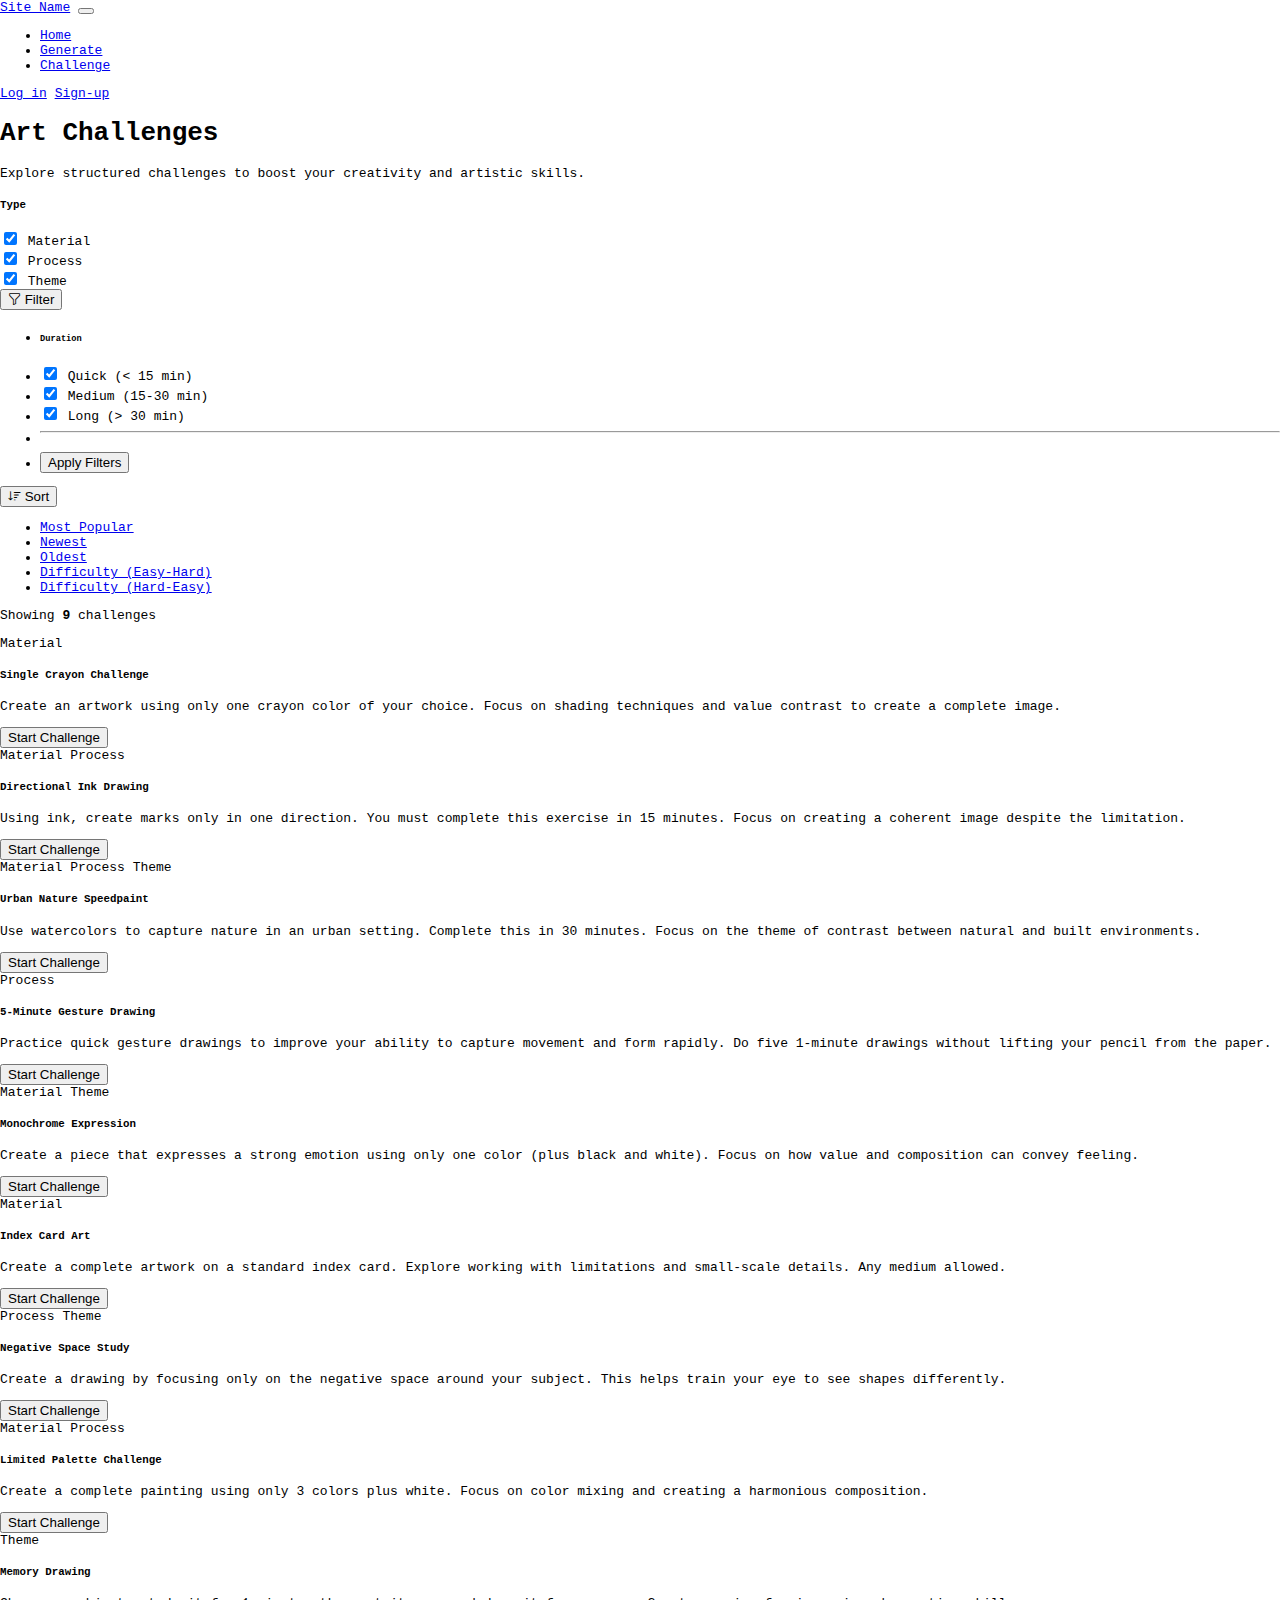
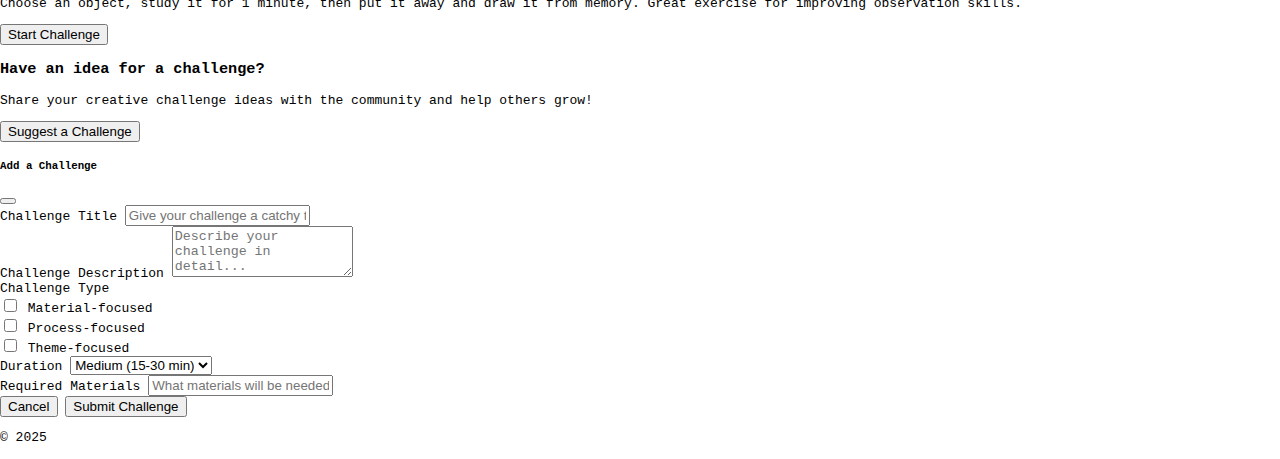
==== challenges-search.html @ 6796edfb "small fixes" ====
<!DOCTYPE html>
<html lang="en">
  <head>
    <meta charset="UTF-8" />
    <meta name="viewport" content="width=device-width, initial-scale=1.0" />
    <meta name="author" content="your name" />
    <meta name="description" content="Art challenges to inspire creativity" />
    <title>Art Challenges</title>
    <link
      href="https://cdn.jsdelivr.net/npm/bootstrap@5.3.2/dist/css/bootstrap.min.css"
      rel="stylesheet"
      integrity="sha384-T3c6CoIi6uLrA9TneNEoa7RxnatzjcDSCmG1MXxSR1GAsXEV/Dwwykc2MPK8M2HN"
      crossorigin="anonymous"
    />
    <link
      rel="stylesheet"
      href="https://cdn.jsdelivr.net/npm/bootstrap-icons@1.11.1/font/bootstrap-icons.css"
    />
    <link rel="stylesheet" href="styles/main.css" />
  </head>
  <body>
    <header>
      <nav class="navbar navbar-expand-md bg-body-tertiary">
        <div class="container-fluid">
          <a class="navbar-brand" href="#">Site Name</a>
          <button
            class="navbar-toggler"
            type="button"
            data-bs-toggle="collapse"
            data-bs-target="#navbarCollapse"
            aria-controls="navbarCollapse"
            aria-expanded="false"
            aria-label="Toggle navigation"
          >
            <span class="navbar-toggler-icon"></span>
          </button>

          <div class="collapse navbar-collapse" id="navbarCollapse">
            <ul class="navbar-nav me-auto mb-2 mb-md-0">
              <li class="nav-item">
                <a class="nav-link active" aria-current="page" href="index.html"
                  >Home</a
                >
              </li>
              <li class="nav-item">
                <a class="nav-link" href="generator.html">Generate</a>
              </li>
              <li class="nav-item">
                <a class="nav-link" href="challenges.html">Challenge</a>
              </li>
            </ul>

            <div class="d-flex flex-row flex-md-row gap-2">
              <a href="login.html" class="btn btn-sm btn-outline-primary"
                >Log in</a
              >
              <a href="signup.html" class="btn btn-sm btn-primary">Sign-up</a>
            </div>
          </div>
        </div>
      </nav>
    </header>

    <div class="container py-4">
      <div class="row mb-4">
        <div class="col">
          <h1 class="display-5 fw-bold mb-4">Art Challenges</h1>
          <p class="lead">
            Explore structured challenges to boost your creativity and artistic
            skills.
          </p>
        </div>
      </div>

      <!-- Challenge Type Filter -->
      <div class="row mb-4">
        <div class="col-12">
          <div
            class="d-flex justify-content-between align-items-center flex-wrap"
          >
            <div>
              <h5 class="mb-3 fw-bold">Type</h5>
              <div class="container text-center">
                <div class="row">
                  <div class="col">
                    <input
                      type="checkbox"
                      class="btn-check"
                      id="btn-check-material"
                      checked
                      autocomplete="off"
                    />
                    <label
                      class="btn btn-outline-secondary"
                      for="btn-check-material"
                      >Material</label
                    >
                  </div>
                  <div class="col">
                    <input
                      type="checkbox"
                      class="btn-check"
                      id="btn-check-process"
                      checked
                      autocomplete="off"
                    />
                    <label
                      class="btn btn-outline-secondary"
                      for="btn-check-process"
                      >Process</label
                    >
                  </div>
                  <div class="col">
                    <input
                      type="checkbox"
                      class="btn-check"
                      id="btn-check-theme"
                      checked
                      autocomplete="off"
                    />
                    <label
                      class="btn btn-outline-secondary"
                      for="btn-check-theme"
                      >Theme</label
                    >
                  </div>
                </div>
              </div>
            </div>

            <div class="d-flex gap-2 mt-3 mt-md-0">
              <div class="dropdown">
                <button
                  class="btn btn-outline-secondary dropdown-toggle"
                  type="button"
                  id="filterDropdown"
                  data-bs-toggle="dropdown"
                  aria-expanded="false"
                >
                  <i class="bi bi-funnel me-1"></i> Filter
                </button>
                <ul class="dropdown-menu" aria-labelledby="filterDropdown">
                  <li><h6 class="dropdown-header">Duration</h6></li>
                  <li>
                    <div class="dropdown-item">
                      <div class="form-check">
                        <input
                          class="form-check-input"
                          type="checkbox"
                          value="quick"
                          id="durationQuick"
                          checked
                        />
                        <label class="form-check-label" for="durationQuick"
                          >Quick (&lt; 15 min)</label
                        >
                      </div>
                    </div>
                  </li>
                  <li>
                    <div class="dropdown-item">
                      <div class="form-check">
                        <input
                          class="form-check-input"
                          type="checkbox"
                          value="medium"
                          id="durationMedium"
                          checked
                        />
                        <label class="form-check-label" for="durationMedium"
                          >Medium (15-30 min)</label
                        >
                      </div>
                    </div>
                  </li>
                  <li>
                    <div class="dropdown-item">
                      <div class="form-check">
                        <input
                          class="form-check-input"
                          type="checkbox"
                          value="long"
                          id="durationLong"
                          checked
                        />
                        <label class="form-check-label" for="durationLong"
                          >Long (&gt; 30 min)</label
                        >
                      </div>
                    </div>
                  </li>
                  <li><hr class="dropdown-divider" /></li>
                  <li>
                    <div class="dropdown-item">
                      <button class="btn btn-sm btn-primary w-100">
                        Apply Filters
                      </button>
                    </div>
                  </li>
                </ul>
              </div>

              <div class="dropdown">
                <button
                  class="btn btn-outline-secondary dropdown-toggle"
                  type="button"
                  id="sortDropdown"
                  data-bs-toggle="dropdown"
                  aria-expanded="false"
                >
                  <i class="bi bi-sort-down me-1"></i> Sort
                </button>
                <ul
                  class="dropdown-menu dropdown-menu-end"
                  aria-labelledby="sortDropdown"
                >
                  <li>
                    <a class="dropdown-item active" href="#">Most Popular</a>
                  </li>
                  <li><a class="dropdown-item" href="#">Newest</a></li>
                  <li><a class="dropdown-item" href="#">Oldest</a></li>
                  <li>
                    <a class="dropdown-item" href="#">Difficulty (Easy-Hard)</a>
                  </li>
                  <li>
                    <a class="dropdown-item" href="#">Difficulty (Hard-Easy)</a>
                  </li>
                </ul>
              </div>
            </div>
          </div>
        </div>
      </div>

      <!-- Challenge Count -->
      <div class="row mb-4">
        <div class="col-12">
          <p class="text-muted">Showing <strong>9</strong> challenges</p>
        </div>
      </div>

      <!-- Challenges Grid -->
      <div class="row row-cols-1 row-cols-md-2 row-cols-lg-3 g-4 mb-5">
        <div class="col">
          <div class="card h-100 shadow-sm challenge-card">
            <div class="card-body">
              <div class="d-flex gap-2 mb-3">
                <span class="badge bg-dark text-light">Material</span>
              </div>
              <h5 class="card-title">Single Crayon Challenge</h5>
              <p class="card-text">
                Create an artwork using only one crayon color of your choice.
                Focus on shading techniques and value contrast to create a
                complete image.
              </p>
              <div
                class="d-flex justify-content-between align-items-center mt-3"
              >
                <button class="btn btn-sm btn-primary">Start Challenge</button>
              </div>
            </div>
          </div>
        </div>

        <div class="col">
          <div class="card h-100 shadow-sm challenge-card">
            <div class="card-body">
              <div class="d-flex gap-2 mb-3">
                <span class="badge bg-dark text-light">Material</span>
                <span class="badge bg-dark text-light">Process</span>
              </div>
              <h5 class="card-title">Directional Ink Drawing</h5>
              <p class="card-text">
                Using ink, create marks only in one direction. You must complete
                this exercise in 15 minutes. Focus on creating a coherent image
                despite the limitation.
              </p>
              <div
                class="d-flex justify-content-between align-items-center mt-3"
              >
                <button class="btn btn-sm btn-primary">Start Challenge</button>
              </div>
            </div>
          </div>
        </div>

        <div class="col">
          <div class="card h-100 shadow-sm challenge-card">
            <div class="card-body">
              <div class="d-flex gap-2 mb-3">
                <span class="badge bg-dark text-light">Material</span>
                <span class="badge bg-dark text-light">Process</span>
                <span class="badge bg-dark text-light">Theme</span>
              </div>
              <h5 class="card-title">Urban Nature Speedpaint</h5>
              <p class="card-text">
                Use watercolors to capture nature in an urban setting. Complete
                this in 30 minutes. Focus on the theme of contrast between
                natural and built environments.
              </p>
              <div
                class="d-flex justify-content-between align-items-center mt-3"
              >
                <button class="btn btn-sm btn-primary">Start Challenge</button>
              </div>
            </div>
          </div>
        </div>

        <div class="col">
          <div class="card h-100 shadow-sm challenge-card">
            <div class="card-body">
              <div class="d-flex gap-2 mb-3">
                <span class="badge bg-dark text-light">Process</span>
              </div>
              <h5 class="card-title">5-Minute Gesture Drawing</h5>
              <p class="card-text">
                Practice quick gesture drawings to improve your ability to
                capture movement and form rapidly. Do five 1-minute drawings
                without lifting your pencil from the paper.
              </p>
              <div
                class="d-flex justify-content-between align-items-center mt-3"
              >
                <button class="btn btn-sm btn-primary">Start Challenge</button>
              </div>
            </div>
          </div>
        </div>

        <div class="col">
          <div class="card h-100 shadow-sm challenge-card">
            <div class="card-body">
              <div class="d-flex gap-2 mb-3">
                <span class="badge bg-dark text-light">Material</span>
                <span class="badge bg-dark text-light">Theme</span>
              </div>
              <h5 class="card-title">Monochrome Expression</h5>
              <p class="card-text">
                Create a piece that expresses a strong emotion using only one
                color (plus black and white). Focus on how value and composition
                can convey feeling.
              </p>
              <div
                class="d-flex justify-content-between align-items-center mt-3"
              >
                <button class="btn btn-sm btn-primary">Start Challenge</button>
              </div>
            </div>
          </div>
        </div>

        <div class="col">
          <div class="card h-100 shadow-sm challenge-card">
            <div class="card-body">
              <div class="d-flex gap-2 mb-3">
                <span class="badge bg-dark text-light">Material</span>
              </div>
              <h5 class="card-title">Index Card Art</h5>
              <p class="card-text">
                Create a complete artwork on a standard index card. Explore
                working with limitations and small-scale details. Any medium
                allowed.
              </p>
              <div
                class="d-flex justify-content-between align-items-center mt-3"
              >
                <button class="btn btn-sm btn-primary">Start Challenge</button>
              </div>
            </div>
          </div>
        </div>

        <div class="col">
          <div class="card h-100 shadow-sm challenge-card">
            <div class="card-body">
              <div class="d-flex gap-2 mb-3">
                <span class="badge bg-dark text-light">Process</span>
                <span class="badge bg-dark text-light">Theme</span>
              </div>
              <h5 class="card-title">Negative Space Study</h5>
              <p class="card-text">
                Create a drawing by focusing only on the negative space around
                your subject. This helps train your eye to see shapes
                differently.
              </p>
              <div
                class="d-flex justify-content-between align-items-center mt-3"
              >
                <button class="btn btn-sm btn-primary">Start Challenge</button>
              </div>
            </div>
          </div>
        </div>

        <div class="col">
          <div class="card h-100 shadow-sm challenge-card">
            <div class="card-body">
              <div class="d-flex gap-2 mb-3">
                <span class="badge bg-dark text-light">Material</span>
                <span class="badge bg-dark text-light">Process</span>
              </div>
              <h5 class="card-title">Limited Palette Challenge</h5>
              <p class="card-text">
                Create a complete painting using only 3 colors plus white. Focus
                on color mixing and creating a harmonious composition.
              </p>
              <div
                class="d-flex justify-content-between align-items-center mt-3"
              >
                <button class="btn btn-sm btn-primary">Start Challenge</button>
              </div>
            </div>
          </div>
        </div>

        <div class="col">
          <div class="card h-100 shadow-sm challenge-card">
            <div class="card-body">
              <div class="d-flex gap-2 mb-3">
                <span class="badge bg-dark text-light">Theme</span>
              </div>
              <h5 class="card-title">Memory Drawing</h5>
              <p class="card-text">
                Choose an object, study it for 1 minute, then put it away and
                draw it from memory. Great exercise for improving observation
                skills.
              </p>
              <div
                class="d-flex justify-content-between align-items-center mt-3"
              >
                <button class="btn btn-sm btn-primary">Start Challenge</button>
              </div>
            </div>
          </div>
        </div>
      </div>

      <!-- Suggest Challenge Section -->
      <div class="row mb-4">
        <div class="col-12">
          <div class="card bg-light border-0 p-4">
            <div class="card-body text-center">
              <h3 class="mb-3">Have an idea for a challenge?</h3>
              <p class="mb-4">
                Share your creative challenge ideas with the community and help
                others grow!
              </p>
              <button
                class="btn btn-primary"
                data-bs-toggle="modal"
                data-bs-target="#suggestChallengeModal"
              >
                Suggest a Challenge
              </button>
            </div>
          </div>
        </div>
      </div>
    </div>

    <!-- Suggest Challenge Modal -->
    <div
      class="modal fade"
      id="suggestChallengeModal"
      tabindex="-1"
      aria-labelledby="suggestChallengeModalLabel"
      aria-hidden="true"
    >
      <div class="modal-dialog modal-lg">
        <div class="modal-content">
          <header>
            <div class="modal-header">
              <h5 class="modal-title">Add a Challenge</h5>
              <button
                type="button"
                class="btn-close"
                data-bs-dismiss="modal"
                aria-label="Close"
              ></button>
            </div>
          </header>
          <div class="modal-body">
            <form>
              <div class="mb-3">
                <label for="challengeTitle" class="form-label"
                  >Challenge Title</label
                >
                <input
                  type="text"
                  class="form-control"
                  id="challengeTitle"
                  placeholder="Give your challenge a catchy title"
                />
              </div>
              <div class="mb-3">
                <label for="challengeDescription" class="form-label"
                  >Challenge Description</label
                >
                <textarea
                  class="form-control"
                  id="challengeDescription"
                  rows="3"
                  placeholder="Describe your challenge in detail..."
                ></textarea>
              </div>
              <div class="row mb-3">
                <div class="col-md-6">
                  <label class="form-label">Challenge Type</label>
                  <div class="form-check">
                    <input
                      class="form-check-input"
                      type="checkbox"
                      value="material"
                      id="typeMaterialSuggest"
                    />
                    <label class="form-check-label" for="typeMaterialSuggest"
                      >Material-focused</label
                    >
                  </div>
                  <div class="form-check">
                    <input
                      class="form-check-input"
                      type="checkbox"
                      value="process"
                      id="typeProcessSuggest"
                    />
                    <label class="form-check-label" for="typeProcessSuggest"
                      >Process-focused</label
                    >
                  </div>
                  <div class="form-check">
                    <input
                      class="form-check-input"
                      type="checkbox"
                      value="theme"
                      id="typeThemeSuggest"
                    />
                    <label class="form-check-label" for="typeThemeSuggest"
                      >Theme-focused</label
                    >
                  </div>
                </div>
                <div class="col-md-6">
                  <label for="challengeDuration" class="form-label mt-3"
                    >Duration</label
                  >
                  <select class="form-select" id="challengeDuration">
                    <option value="quick">Quick (&lt; 15 min)</option>
                    <option value="medium" selected>Medium (15-30 min)</option>
                    <option value="long">Long (&gt; 30 min)</option>
                  </select>
                </div>
              </div>
              <div class="mb-3">
                <label for="challengeMaterials" class="form-label"
                  >Required Materials</label
                >
                <input
                  type="text"
                  class="form-control"
                  id="challengeMaterials"
                  placeholder="What materials will be needed?"
                />
              </div>
            </form>
          </div>
          <div class="modal-footer">
            <button
              type="button"
              class="btn btn-secondary"
              data-bs-dismiss="modal"
            >
              Cancel
            </button>
            <button type="button" class="btn btn-primary">
              Submit Challenge
            </button>
          </div>
        </div>
      </div>
    </div>

    <footer class="container pt-3 mt-4 text-body-secondary border-top">
      <p>© 2025</p>
    </footer>

    <script
      src="https://cdn.jsdelivr.net/npm/bootstrap@5.3.2/dist/js/bootstrap.bundle.min.js"
      integrity="sha384-C6RzsynM9kWDrMNeT87bh95OGNyZPhcTNXj1NW7RuBCsyN/o0jlpcV8Qyq46cDfL"
      crossorigin="anonymous"
    ></script>
  </body>
</html>
---- styles/main.css ----
* {
  box-sizing: border-box;
}

body {
  font-family: monospace;
  margin: 0;
  padding: 0;
}

btn .create-account {
  background-color: #4caf50;
  color: rgb(90, 64, 64);
  padding: 14px 20px;
  margin: 8px 0;
  border: none;
  cursor: pointer;
  width: 100%;
}

.custom-card {
  background-color: #000000;
  border-radius: 15px;
  padding: 20px;
  box-shadow: 0 4px 8px rgba(0, 0, 0, 0.1);
  transition: transform 0.3s ease-in-out;
}

.custom-card:hover {
  transform: scale(1.01);
  box-shadow: 0 4px 8px rgba(0, 0, 0, 0.4);
}

.custom-card .card-title {
  color: #e9e9e9;
}

.custom-card .card-text {
  font-size: 1.1rem;
  color: #333;
}

.custom-card .btn-primary {
  background-color: #000000;
  border: none;
}

.custom-card .btn-primary:hover {
  background-color: #9d9d9d;
}
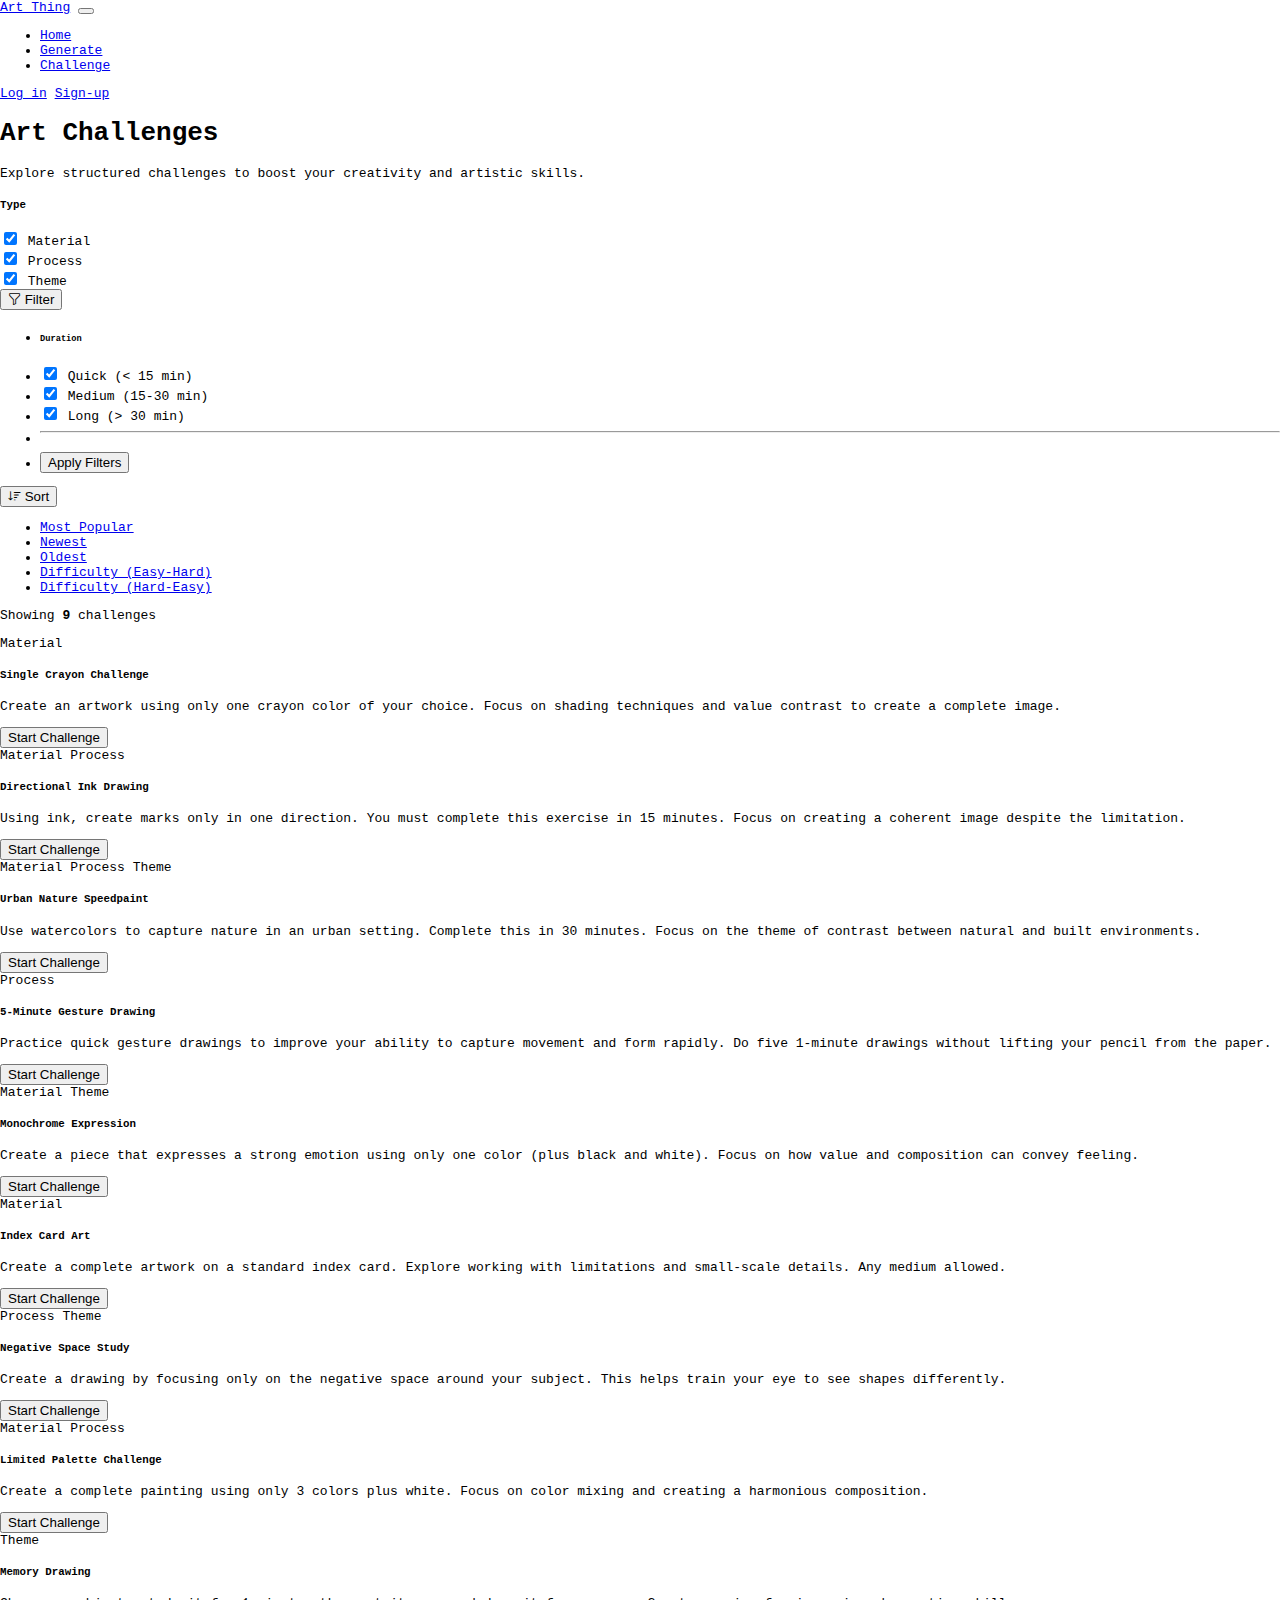
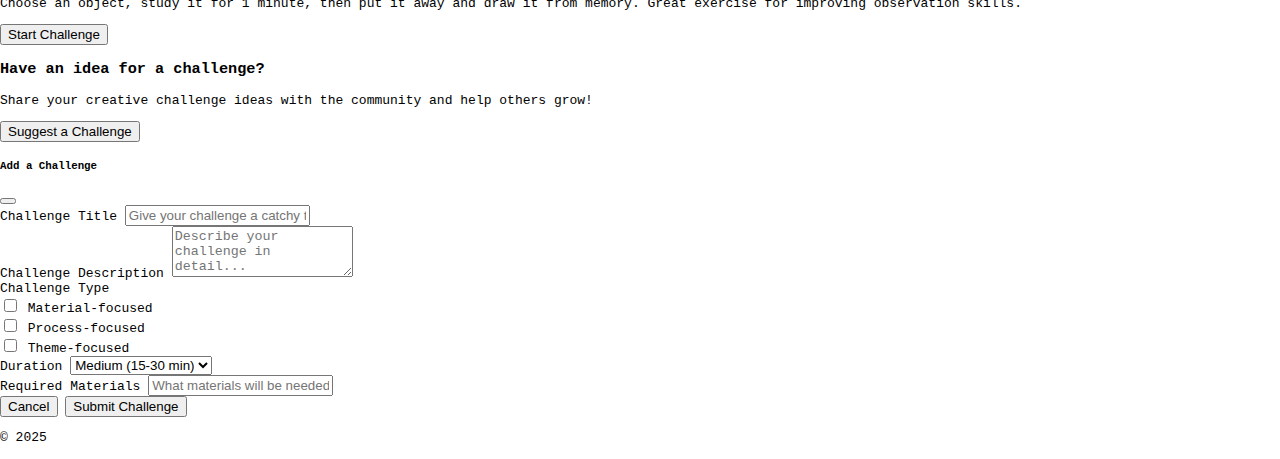
==== commit 4fc9d946: "fixed nav bar" ====
--- a/challenges-search.html
+++ b/challenges-search.html
@@ -3,9 +3,9 @@
   <head>
     <meta charset="UTF-8" />
     <meta name="viewport" content="width=device-width, initial-scale=1.0" />
-    <meta name="author" content="your name" />
+    <meta name="author" content="Ava Lipshultz & Megan Lewis" />
     <meta name="description" content="Art challenges to inspire creativity" />
-    <title>Art Challenges</title>
+    <title>Art Challenges Search</title>
     <link
       href="https://cdn.jsdelivr.net/npm/bootstrap@5.3.2/dist/css/bootstrap.min.css"
       rel="stylesheet"
@@ -22,7 +22,7 @@
     <header>
       <nav class="navbar navbar-expand-md bg-body-tertiary">
         <div class="container-fluid">
-          <a class="navbar-brand" href="#">Site Name</a>
+          <a class="navbar-brand" href="index.html">Art Thing</a>
           <button
             class="navbar-toggler"
             type="button"
@@ -38,7 +38,7 @@
           <div class="collapse navbar-collapse" id="navbarCollapse">
             <ul class="navbar-nav me-auto mb-2 mb-md-0">
               <li class="nav-item">
-                <a class="nav-link active" aria-current="page" href="index.html"
+                <a class="nav-link" aria-current="page" href="index.html"
                   >Home</a
                 >
               </li>
@@ -46,7 +46,7 @@
                 <a class="nav-link" href="generator.html">Generate</a>
               </li>
               <li class="nav-item">
-                <a class="nav-link" href="challenges.html">Challenge</a>
+                <a class="nav-link active" href="challenges.html">Challenge</a>
               </li>
             </ul>
 
--- a/styles/main.css
+++ b/styles/main.css
@@ -48,3 +48,45 @@
 .custom-card .btn-primary:hover {
   background-color: #9d9d9d;
 }
+.arrow-btn {
+  display: block;
+  text-align: left;
+}
+
+.challenge-tag {
+  border-radius: 5px;
+  border-color: black;
+  border-width: 1px;
+  padding: 5px;
+}
+
+.homepage h1:hover, .homepage h2:hover, .homepage h3:hover {
+  font-style: italic;
+}
+
+.checkbox {
+  border: solid rgb(255, 128, 128);
+}
+
+.checkbox:checked {
+  border: none;
+}
+
+.challenge {
+  border: solid black 5px;
+}
+
+.challenge:hover {
+  border: dashed black 10px;
+}
+
+@keyframes slide-title {
+  from {margin-left: 50px;}
+  to {margin-left:0px;}
+}
+
+.homepage h1 {
+  animation-name: slide-title;
+  animation-duration: 1s;
+  animation-fill-mode: forwards;
+}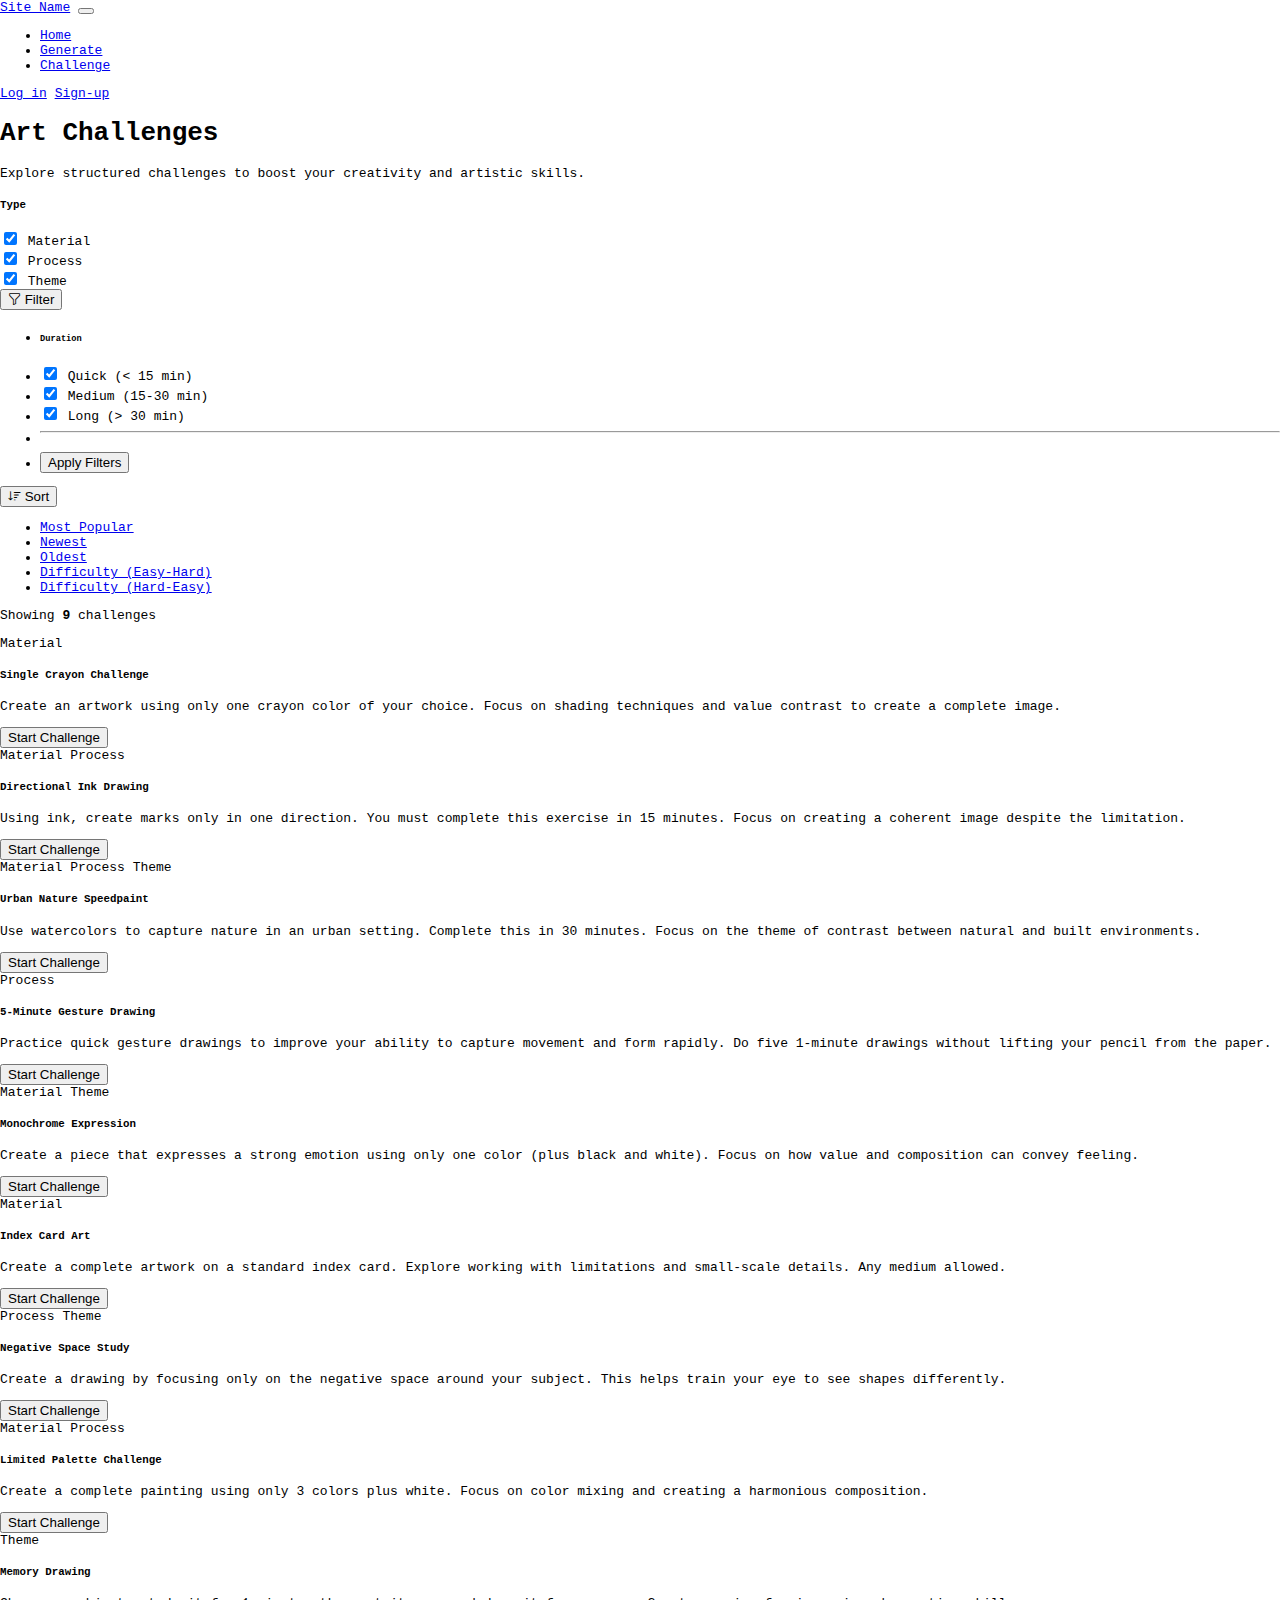
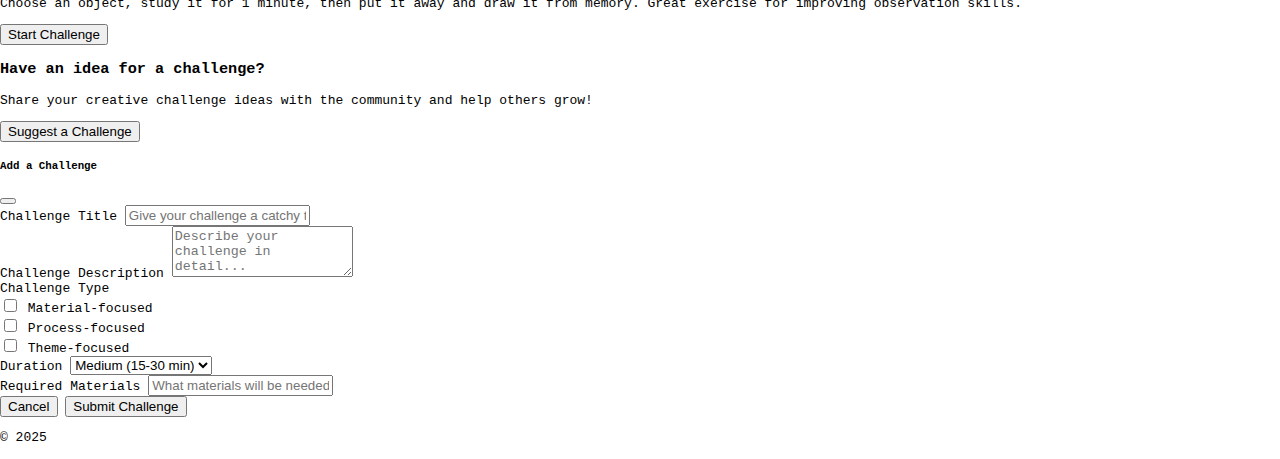
==== commit 2a20c892: "Change Meta Tags" ====
--- a/challenges-search.html
+++ b/challenges-search.html
@@ -22,7 +22,7 @@
     <header>
       <nav class="navbar navbar-expand-md bg-body-tertiary">
         <div class="container-fluid">
-          <a class="navbar-brand" href="index.html">Art Thing</a>
+          <a class="navbar-brand" href="#">Site Name</a>
           <button
             class="navbar-toggler"
             type="button"
@@ -38,7 +38,7 @@
           <div class="collapse navbar-collapse" id="navbarCollapse">
             <ul class="navbar-nav me-auto mb-2 mb-md-0">
               <li class="nav-item">
-                <a class="nav-link" aria-current="page" href="index.html"
+                <a class="nav-link active" aria-current="page" href="index.html"
                   >Home</a
                 >
               </li>
@@ -46,7 +46,7 @@
                 <a class="nav-link" href="generator.html">Generate</a>
               </li>
               <li class="nav-item">
-                <a class="nav-link active" href="challenges.html">Challenge</a>
+                <a class="nav-link" href="challenges.html">Challenge</a>
               </li>
             </ul>
 
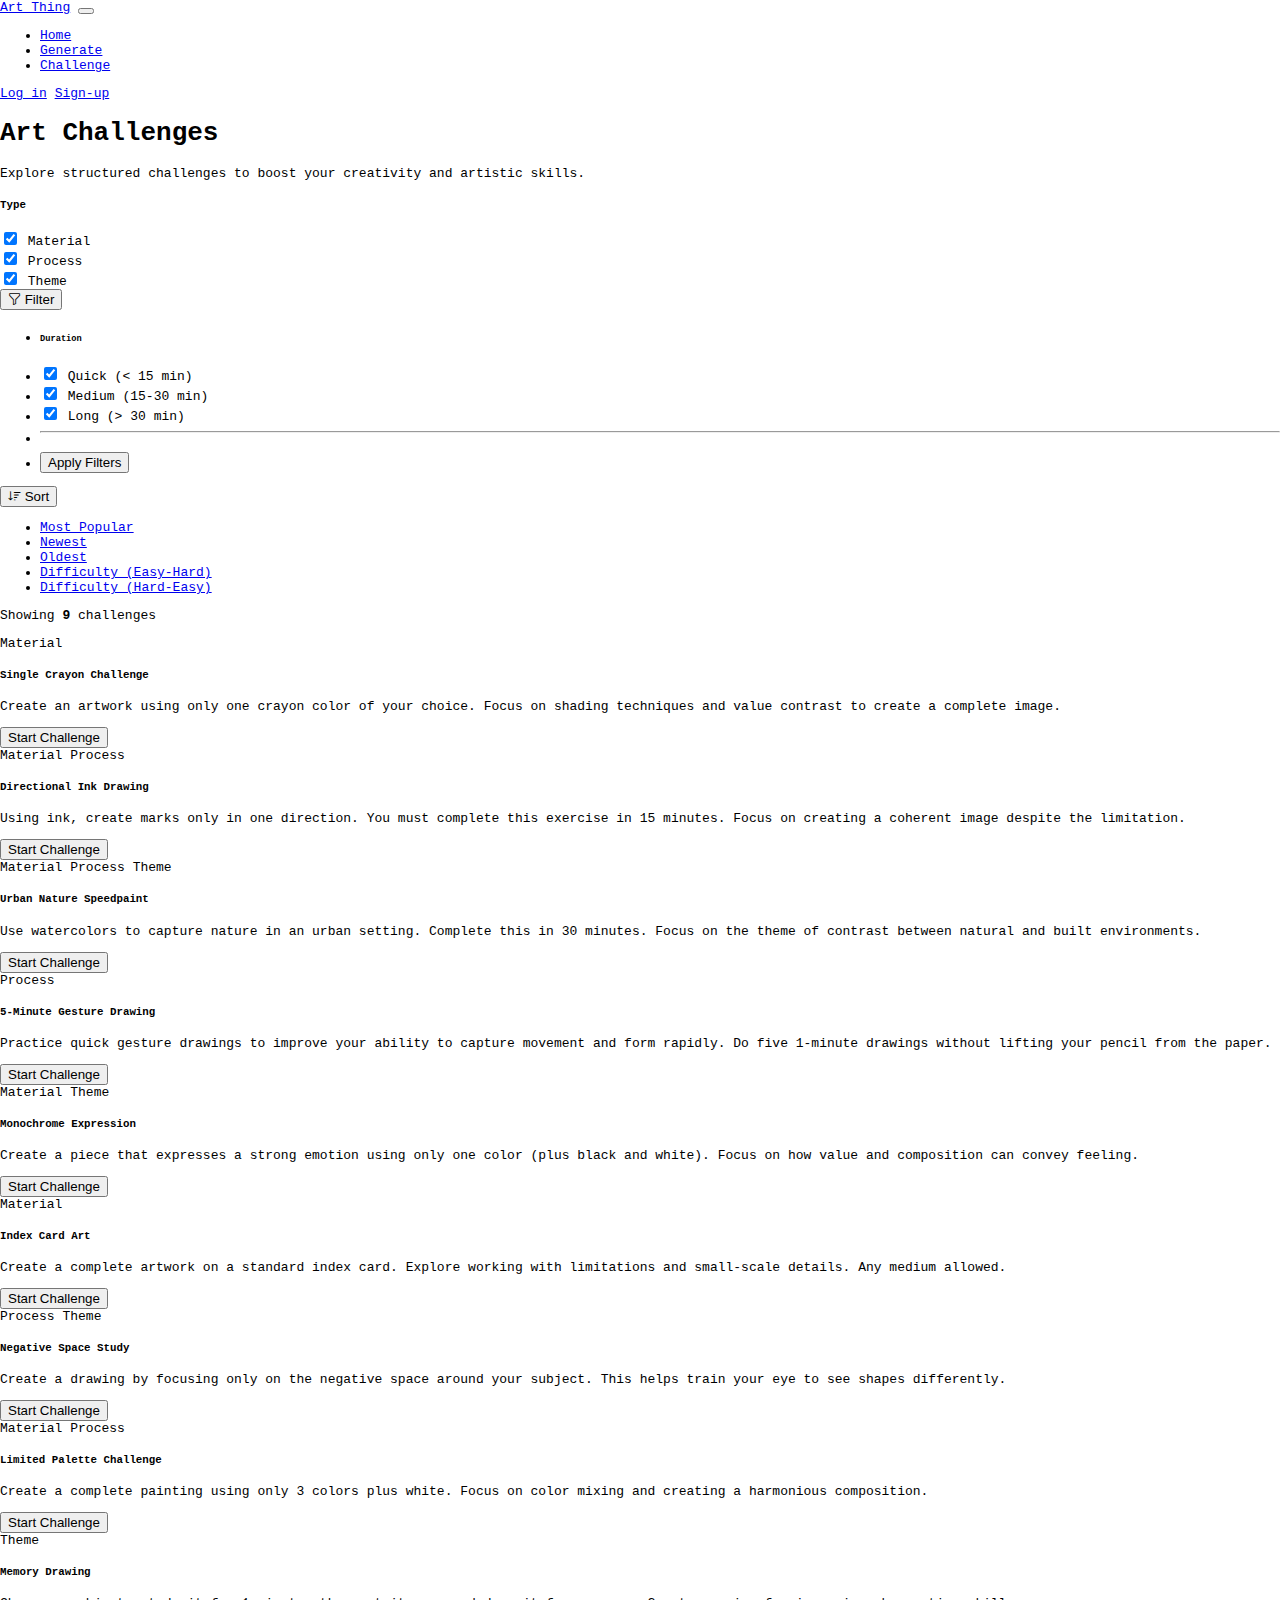
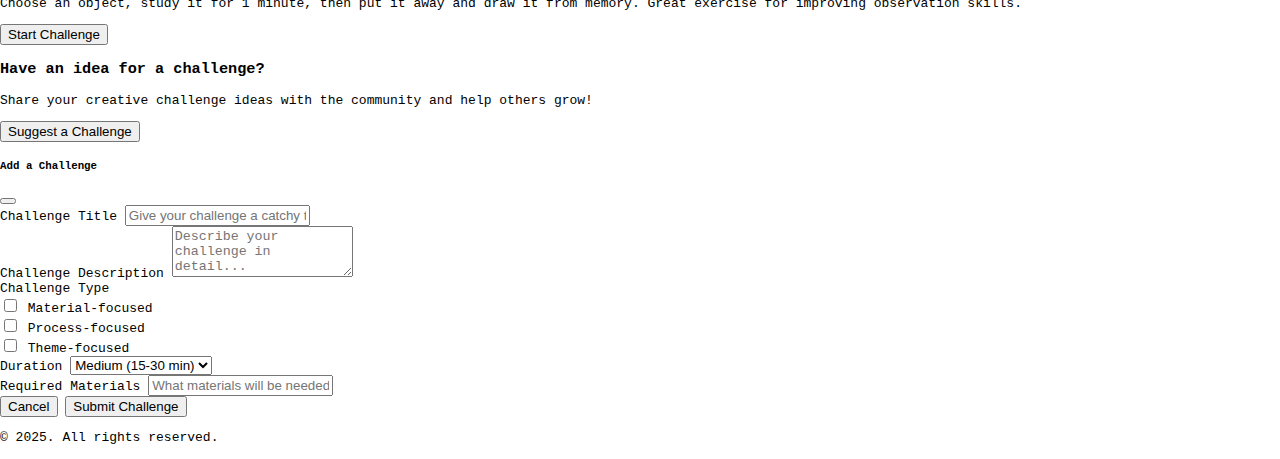
==== commit 12ea1786: "fixed footers" ====
--- a/challenges-search.html
+++ b/challenges-search.html
@@ -22,7 +22,7 @@
     <header>
       <nav class="navbar navbar-expand-md bg-body-tertiary">
         <div class="container-fluid">
-          <a class="navbar-brand" href="#">Site Name</a>
+          <a class="navbar-brand" href="index.html">Art Thing</a>
           <button
             class="navbar-toggler"
             type="button"
@@ -38,7 +38,7 @@
           <div class="collapse navbar-collapse" id="navbarCollapse">
             <ul class="navbar-nav me-auto mb-2 mb-md-0">
               <li class="nav-item">
-                <a class="nav-link active" aria-current="page" href="index.html"
+                <a class="nav-link" aria-current="page" href="index.html"
                   >Home</a
                 >
               </li>
@@ -46,7 +46,7 @@
                 <a class="nav-link" href="generator.html">Generate</a>
               </li>
               <li class="nav-item">
-                <a class="nav-link" href="challenges.html">Challenge</a>
+                <a class="nav-link active" href="challenges.html">Challenge</a>
               </li>
             </ul>
 
@@ -582,7 +582,7 @@
     </div>
 
     <footer class="container pt-3 mt-4 text-body-secondary border-top">
-      <p>© 2025</p>
+      <p>© 2025. All rights reserved.</p>
     </footer>
 
     <script
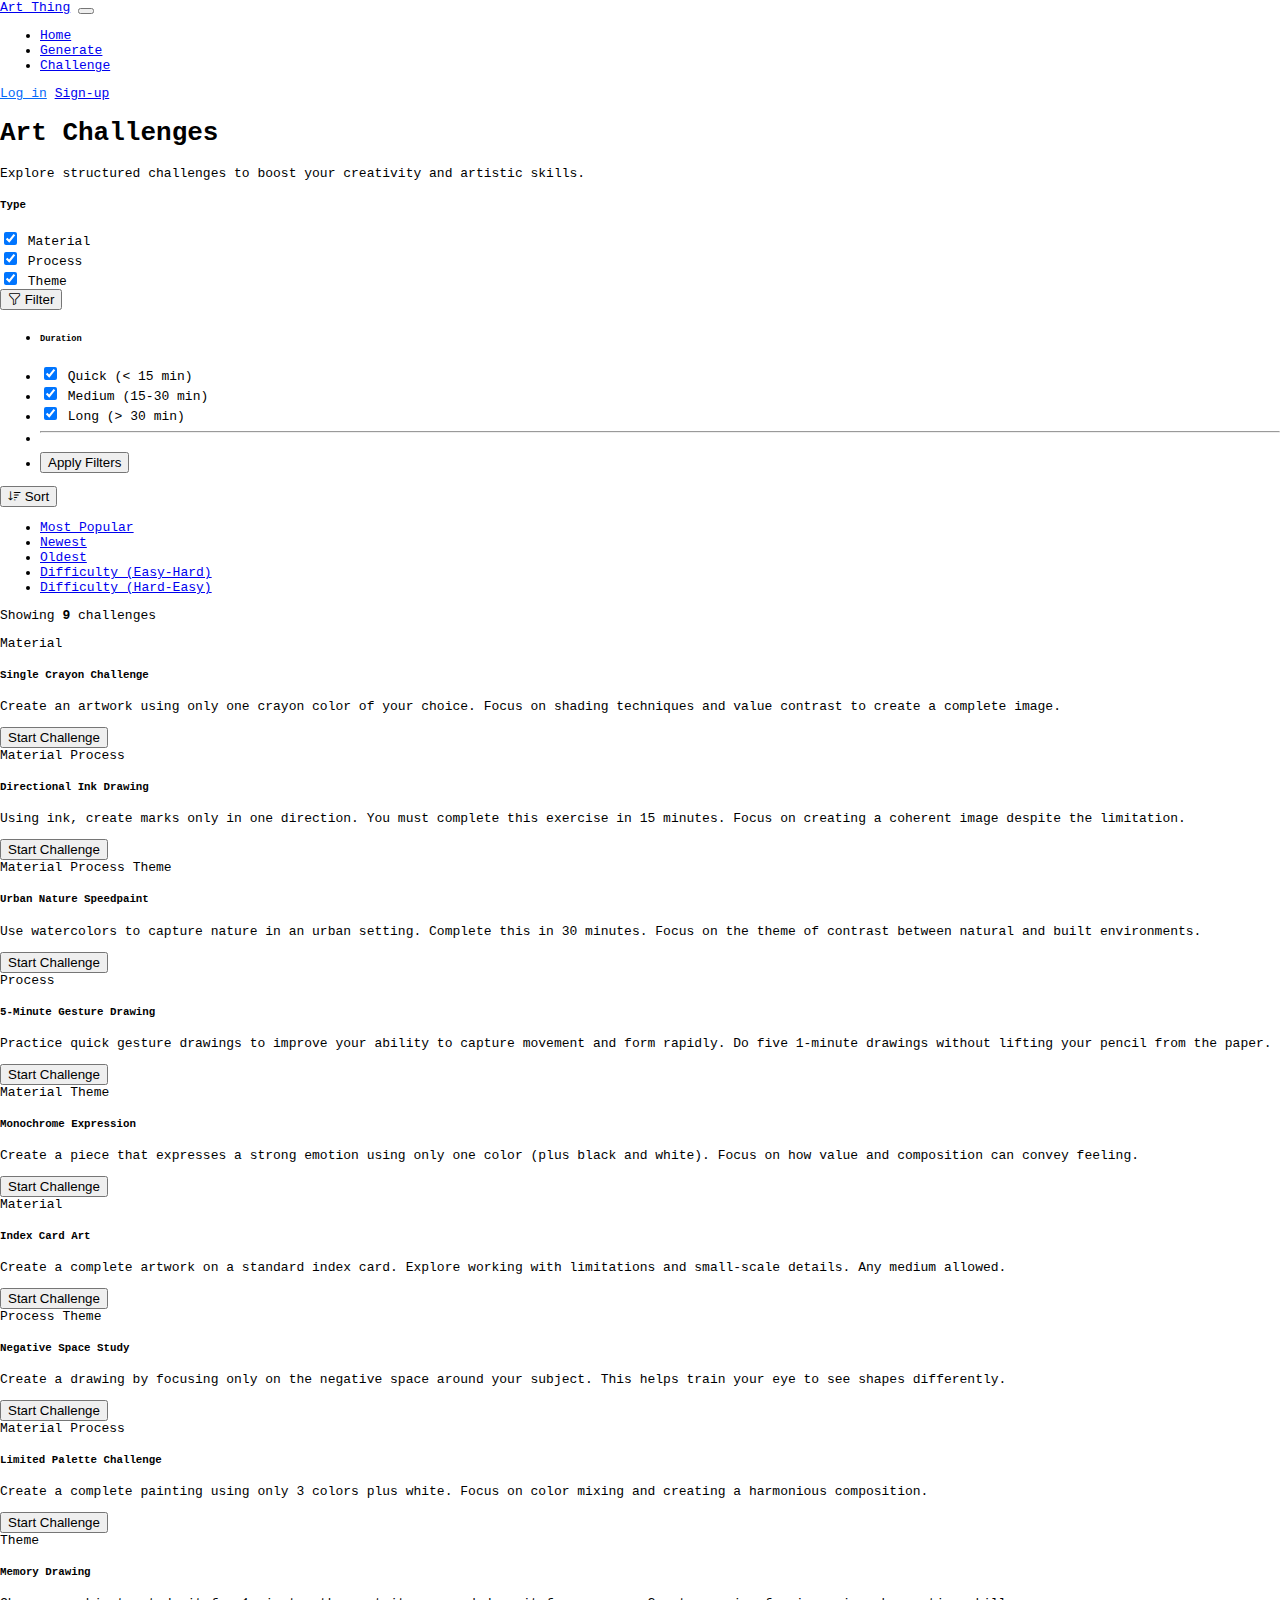
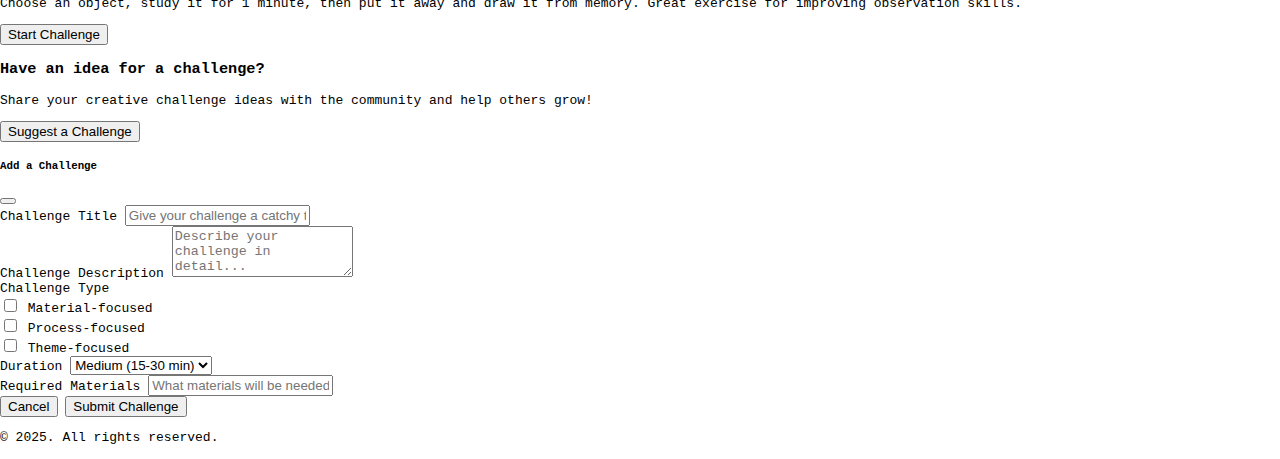
==== commit 5894a2bc: "login button color adjust" ====
--- a/challenges-search.html
+++ b/challenges-search.html
@@ -1,22 +1,22 @@
 <!DOCTYPE html>
 <html lang="en">
   <head>
-    <meta charset="UTF-8" />
-    <meta name="viewport" content="width=device-width, initial-scale=1.0" />
-    <meta name="author" content="Ava Lipshultz & Megan Lewis" />
-    <meta name="description" content="Art challenges to inspire creativity" />
+    <meta charset="UTF-8" >
+    <meta name="viewport" content="width=device-width, initial-scale=1.0" >
+    <meta name="author" content="Ava Lipshultz & Megan Lewis" >
+    <meta name="description" content="Art challenges to inspire creativity" >
     <title>Art Challenges Search</title>
     <link
       href="https://cdn.jsdelivr.net/npm/bootstrap@5.3.2/dist/css/bootstrap.min.css"
       rel="stylesheet"
       integrity="sha384-T3c6CoIi6uLrA9TneNEoa7RxnatzjcDSCmG1MXxSR1GAsXEV/Dwwykc2MPK8M2HN"
       crossorigin="anonymous"
-    />
+    >
     <link
       rel="stylesheet"
       href="https://cdn.jsdelivr.net/npm/bootstrap-icons@1.11.1/font/bootstrap-icons.css"
-    />
-    <link rel="stylesheet" href="styles/main.css" />
+    >
+    <link rel="stylesheet" href="styles/main.css" >
   </head>
   <body>
     <header>
@@ -51,9 +51,7 @@
             </ul>
 
             <div class="d-flex flex-row flex-md-row gap-2">
-              <a href="login.html" class="btn btn-sm btn-outline-primary"
-                >Log in</a
-              >
+              <a href="login.html" id="login-button" class="btn btn-sm btn-outline-primary">Log in</a>
               <a href="signup.html" class="btn btn-sm btn-primary">Sign-up</a>
             </div>
           </div>
@@ -88,8 +86,7 @@
                       class="btn-check"
                       id="btn-check-material"
                       checked
-                      autocomplete="off"
-                    />
+                    >
                     <label
                       class="btn btn-outline-secondary"
                       for="btn-check-material"
@@ -102,8 +99,7 @@
                       class="btn-check"
                       id="btn-check-process"
                       checked
-                      autocomplete="off"
-                    />
+                    >
                     <label
                       class="btn btn-outline-secondary"
                       for="btn-check-process"
@@ -116,8 +112,7 @@
                       class="btn-check"
                       id="btn-check-theme"
                       checked
-                      autocomplete="off"
-                    />
+                    >
                     <label
                       class="btn btn-outline-secondary"
                       for="btn-check-theme"
@@ -150,7 +145,7 @@
                           value="quick"
                           id="durationQuick"
                           checked
-                        />
+                        >
                         <label class="form-check-label" for="durationQuick"
                           >Quick (&lt; 15 min)</label
                         >
@@ -166,7 +161,7 @@
                           value="medium"
                           id="durationMedium"
                           checked
-                        />
+                        >
                         <label class="form-check-label" for="durationMedium"
                           >Medium (15-30 min)</label
                         >
@@ -182,14 +177,14 @@
                           value="long"
                           id="durationLong"
                           checked
-                        />
+                        >
                         <label class="form-check-label" for="durationLong"
                           >Long (&gt; 30 min)</label
                         >
                       </div>
                     </div>
                   </li>
-                  <li><hr class="dropdown-divider" /></li>
+                  <li><hr class="dropdown-divider" ></li>
                   <li>
                     <div class="dropdown-item">
                       <button class="btn btn-sm btn-primary w-100">
@@ -464,7 +459,6 @@
       class="modal fade"
       id="suggestChallengeModal"
       tabindex="-1"
-      aria-labelledby="suggestChallengeModalLabel"
       aria-hidden="true"
     >
       <div class="modal-dialog modal-lg">
@@ -491,7 +485,7 @@
                   class="form-control"
                   id="challengeTitle"
                   placeholder="Give your challenge a catchy title"
-                />
+                >
               </div>
               <div class="mb-3">
                 <label for="challengeDescription" class="form-label"
@@ -513,7 +507,7 @@
                       type="checkbox"
                       value="material"
                       id="typeMaterialSuggest"
-                    />
+                    >
                     <label class="form-check-label" for="typeMaterialSuggest"
                       >Material-focused</label
                     >
@@ -524,7 +518,7 @@
                       type="checkbox"
                       value="process"
                       id="typeProcessSuggest"
-                    />
+                    >
                     <label class="form-check-label" for="typeProcessSuggest"
                       >Process-focused</label
                     >
@@ -535,7 +529,7 @@
                       type="checkbox"
                       value="theme"
                       id="typeThemeSuggest"
-                    />
+                    >
                     <label class="form-check-label" for="typeThemeSuggest"
                       >Theme-focused</label
                     >
@@ -561,7 +555,7 @@
                   class="form-control"
                   id="challengeMaterials"
                   placeholder="What materials will be needed?"
-                />
+                >
               </div>
             </form>
           </div>
--- a/styles/main.css
+++ b/styles/main.css
@@ -35,9 +35,14 @@
   color: #e9e9e9;
 }
 
-.custom-card .card-text {
+.custom-card .card-subheading {
+  color: #e0e0e0;
+  text-align: center;
+}
+
+.custom-card {
   font-size: 1.1rem;
-  color: #333;
+  color: #ffffff;
 }
 
 .custom-card .btn-primary {
@@ -89,4 +94,15 @@
   animation-name: slide-title;
   animation-duration: 1s;
   animation-fill-mode: forwards;
-}+}
+
+
+#login-button {
+  color: #0869f8; /* Change text color */
+  border-color: #0869f8; /* Change border color */
+}
+
+#login-button:hover {
+  background-color: #0869f8; /* Change background on hover */
+  color: white; /* Change text color on hover */
+}
